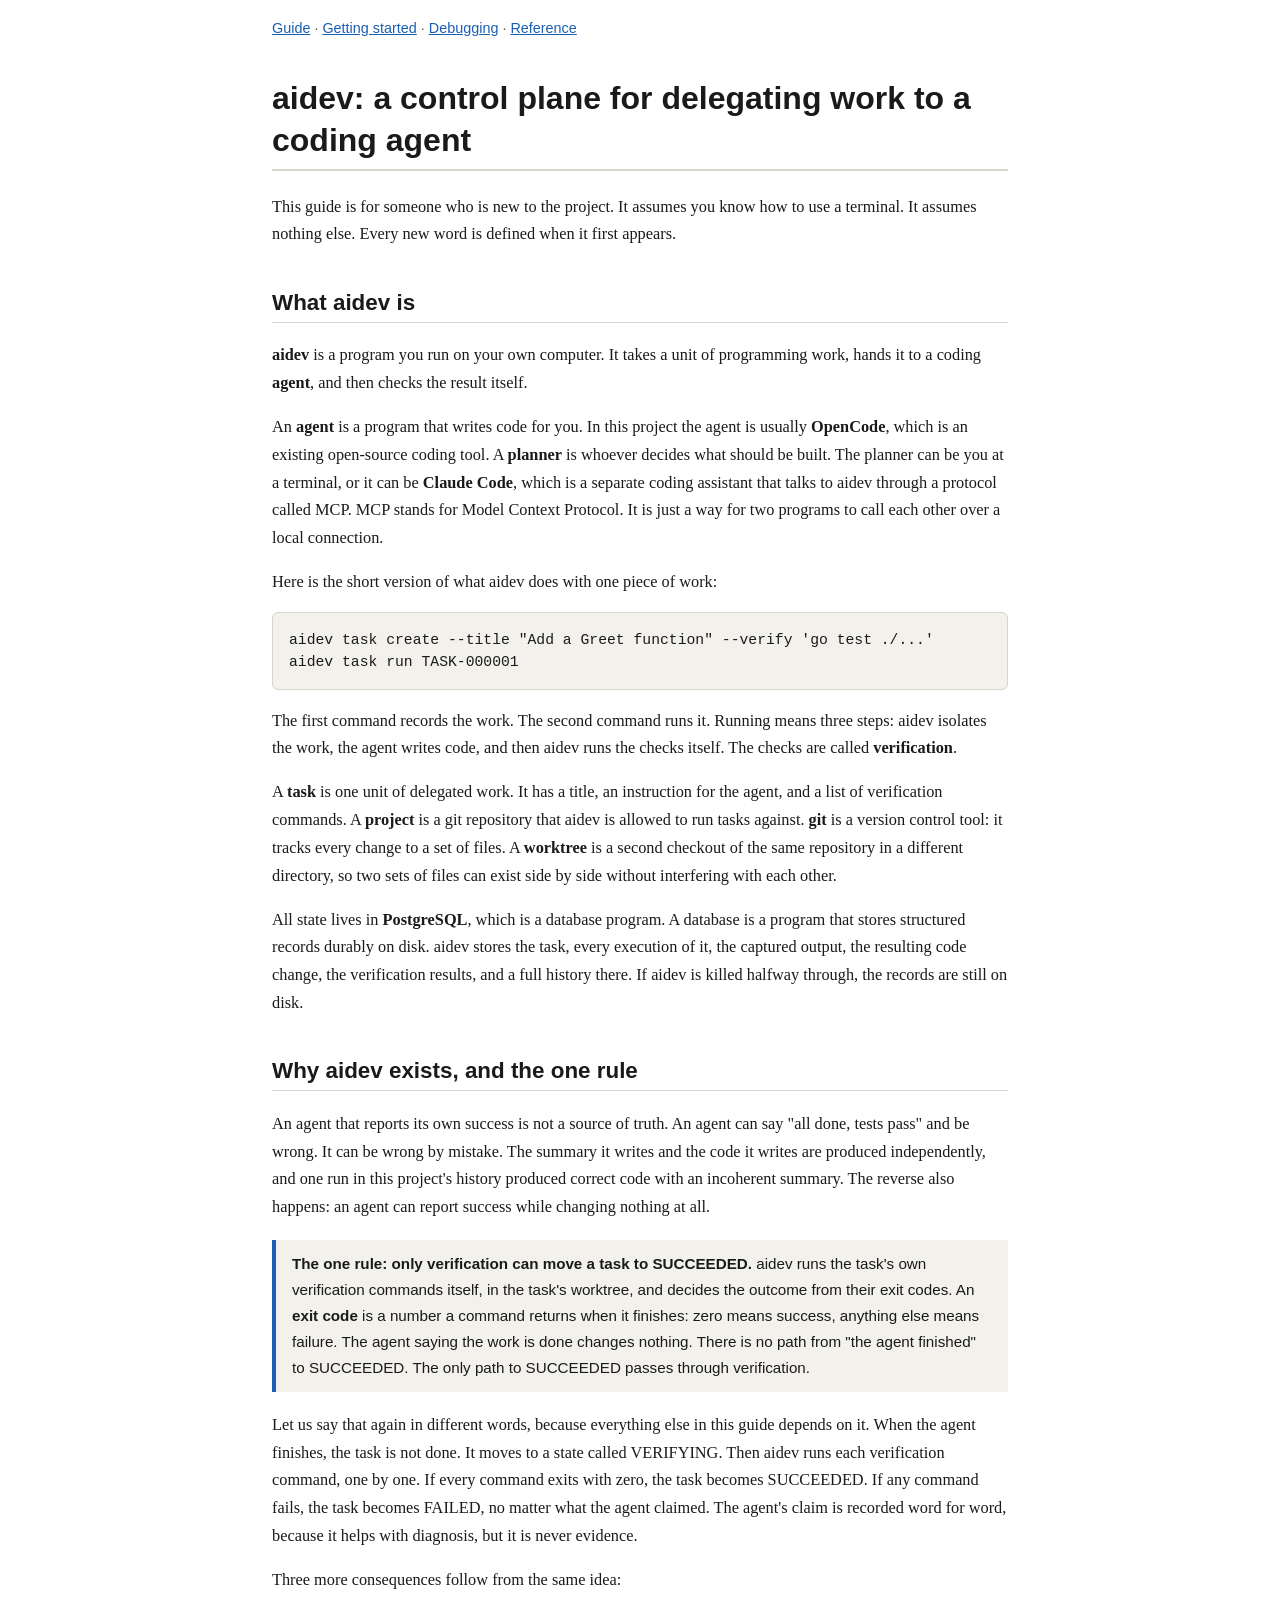
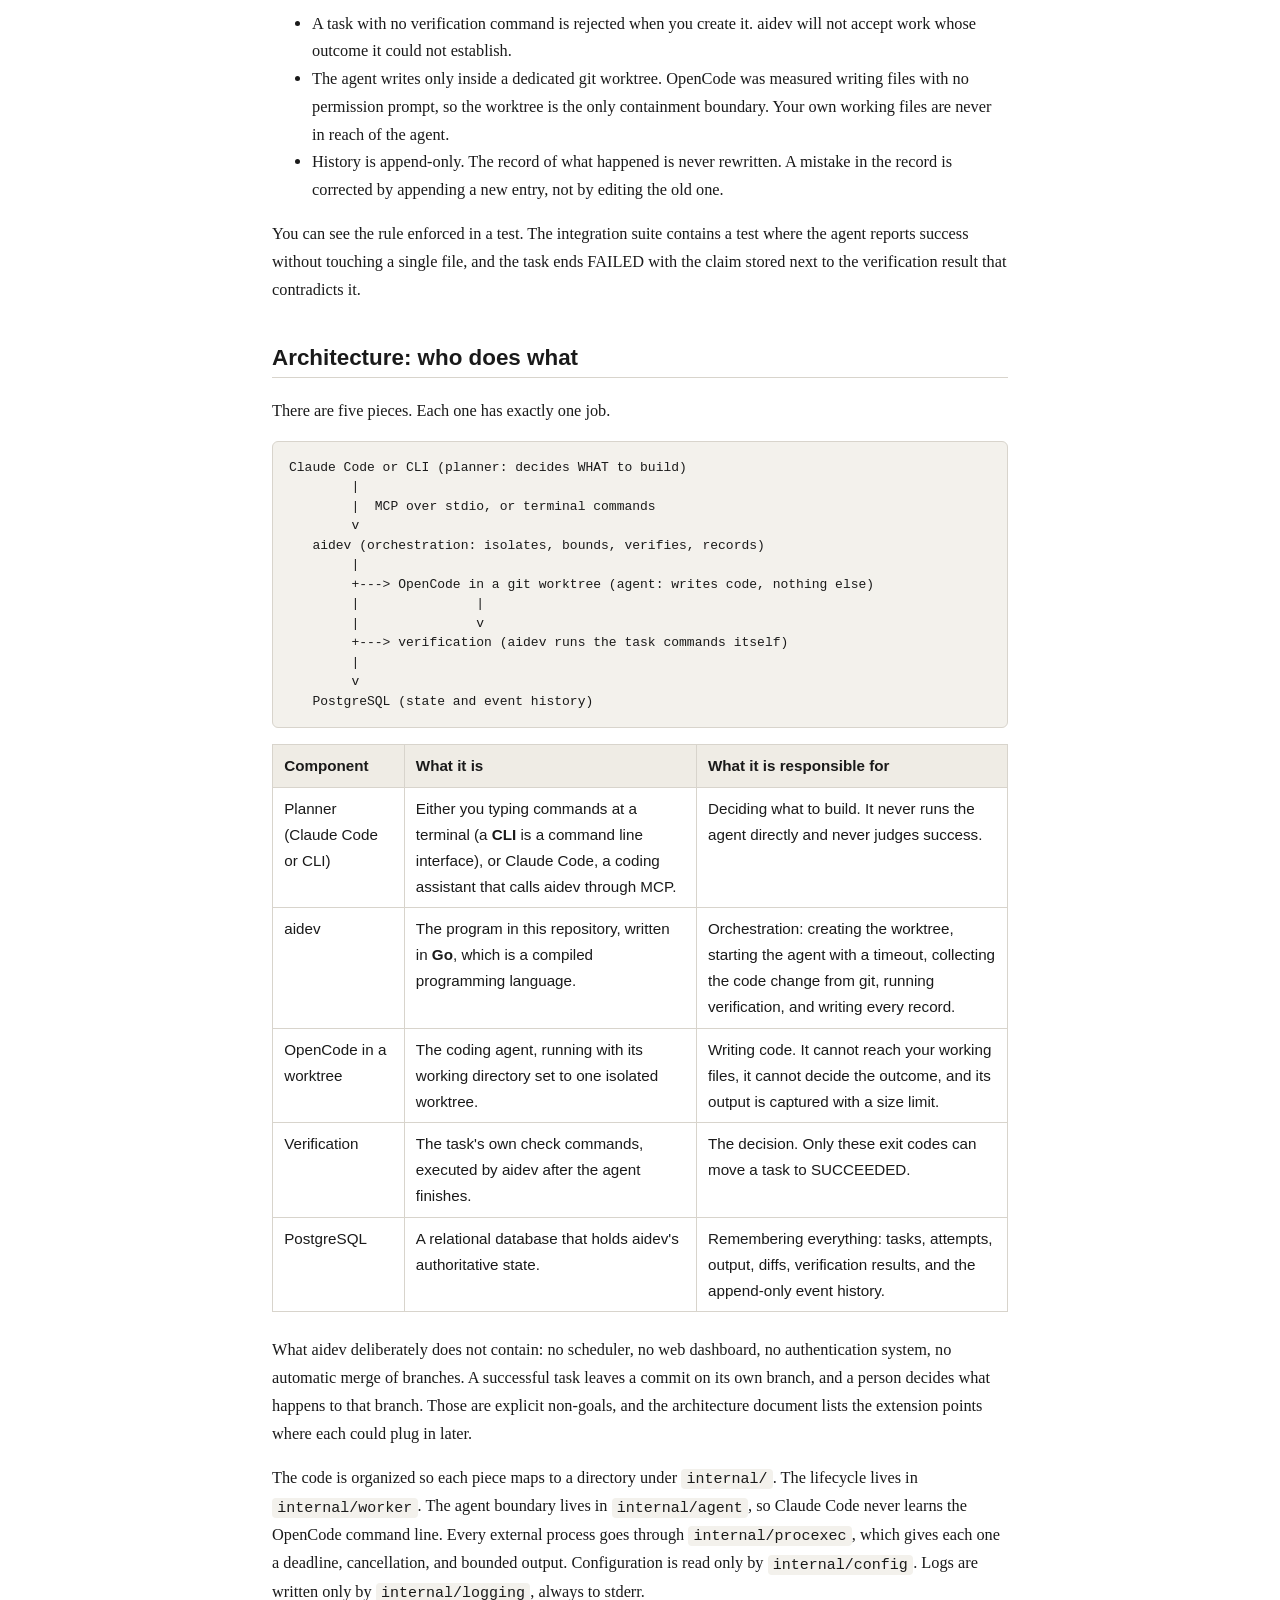
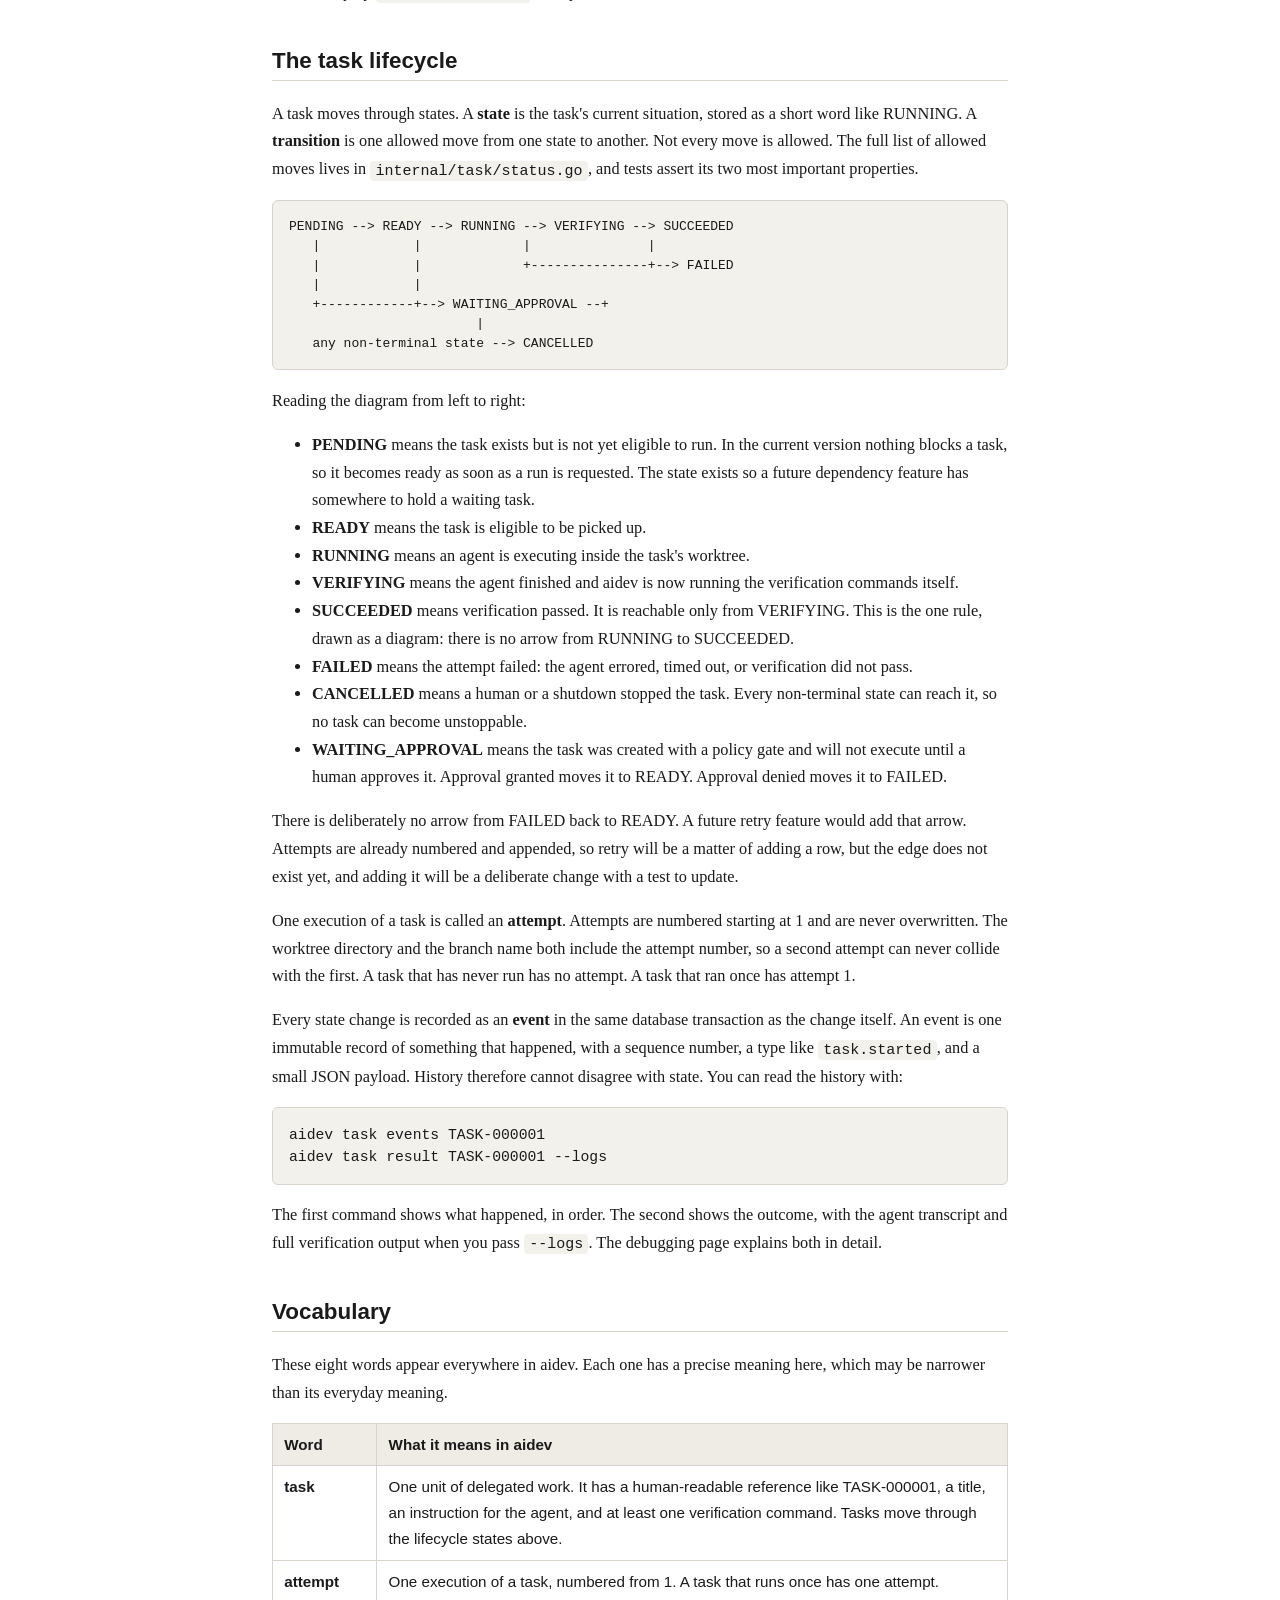
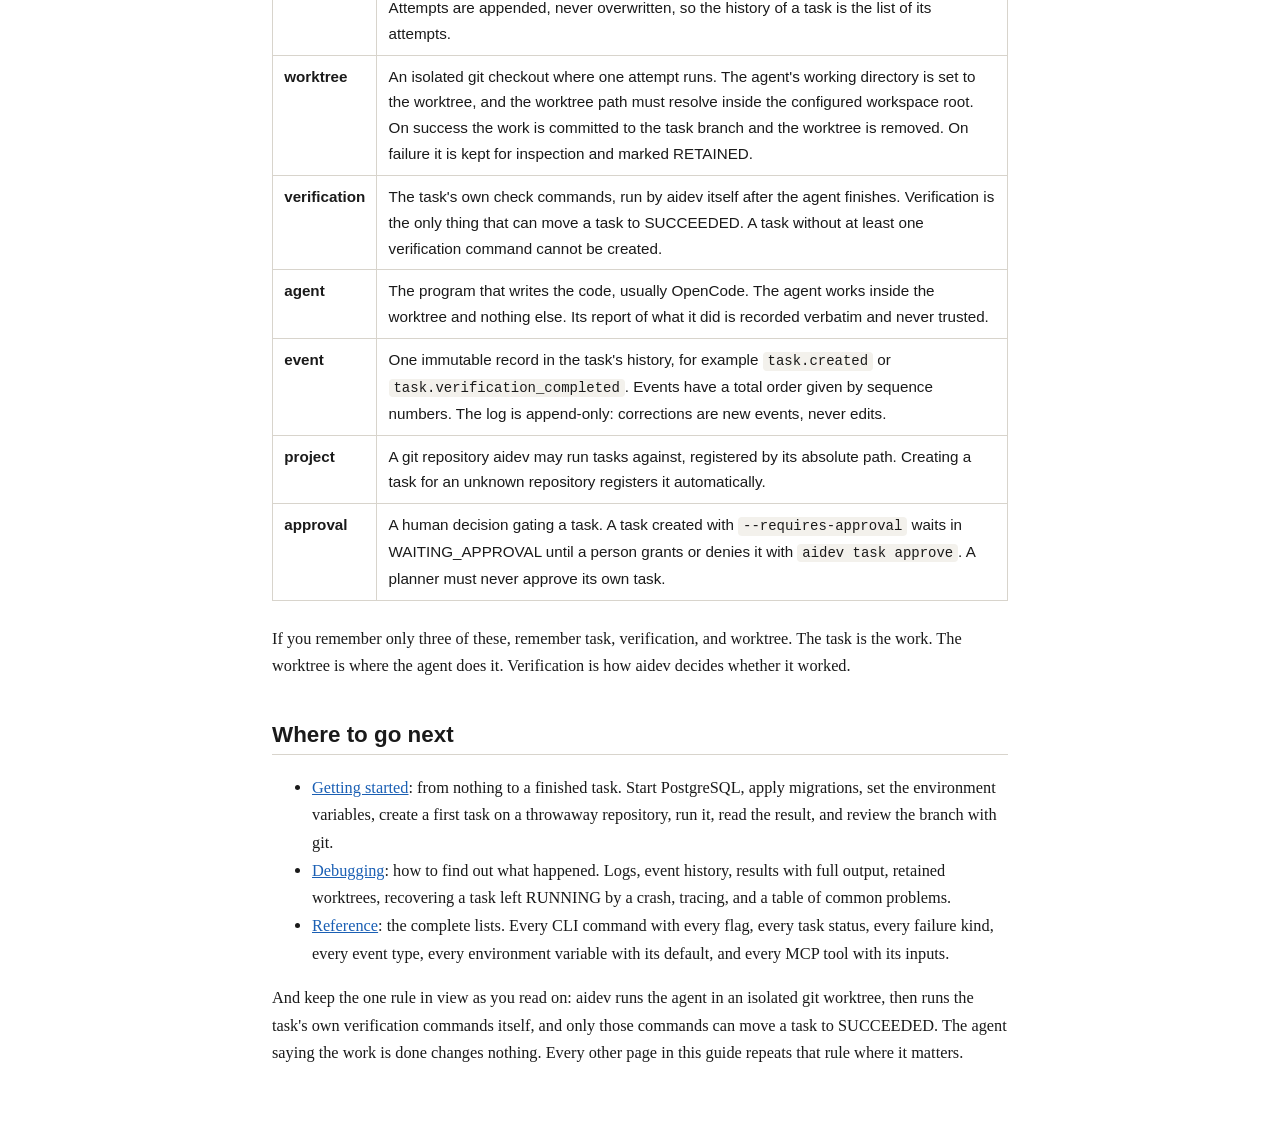
==== docs/guide/index.html @ d067f175 "TASK-000018 Write the HTML guide in docs/guide for someone new to the project" ====
<!DOCTYPE html>
<html lang="en">
<head>
<meta charset="utf-8">
<meta name="viewport" content="width=device-width, initial-scale=1">
<title>aidev guide: what it is and how it works</title>
<link rel="stylesheet" href="guide.css">
</head>
<body>
<nav class="breadcrumb"><a href="index.html">Guide</a> · <a href="getting-started.html">Getting started</a> · <a href="debugging.html">Debugging</a> · <a href="reference.html">Reference</a></nav>
<main>
<h1>aidev: a control plane for delegating work to a coding agent</h1>

<p>This guide is for someone who is new to the project. It assumes you know how to use a terminal. It assumes nothing else. Every new word is defined when it first appears.</p>

<section id="what-is-aidev">
<h2>What aidev is</h2>

<p><strong>aidev</strong> is a program you run on your own computer. It takes a unit of programming work, hands it to a coding <strong>agent</strong>, and then checks the result itself.</p>

<p>An <strong>agent</strong> is a program that writes code for you. In this project the agent is usually <strong>OpenCode</strong>, which is an existing open-source coding tool. A <strong>planner</strong> is whoever decides what should be built. The planner can be you at a terminal, or it can be <strong>Claude Code</strong>, which is a separate coding assistant that talks to aidev through a protocol called MCP. MCP stands for Model Context Protocol. It is just a way for two programs to call each other over a local connection.</p>

<p>Here is the short version of what aidev does with one piece of work:</p>

<pre><code>aidev task create --title "Add a Greet function" --verify 'go test ./...'
aidev task run TASK-000001</code></pre>

<p>The first command records the work. The second command runs it. Running means three steps: aidev isolates the work, the agent writes code, and then aidev runs the checks itself. The checks are called <strong>verification</strong>.</p>

<p>A <strong>task</strong> is one unit of delegated work. It has a title, an instruction for the agent, and a list of verification commands. A <strong>project</strong> is a git repository that aidev is allowed to run tasks against. <strong>git</strong> is a version control tool: it tracks every change to a set of files. A <strong>worktree</strong> is a second checkout of the same repository in a different directory, so two sets of files can exist side by side without interfering with each other.</p>

<p>All state lives in <strong>PostgreSQL</strong>, which is a database program. A database is a program that stores structured records durably on disk. aidev stores the task, every execution of it, the captured output, the resulting code change, the verification results, and a full history there. If aidev is killed halfway through, the records are still on disk.</p>
</section>

<section id="why">
<h2>Why aidev exists, and the one rule</h2>

<p>An agent that reports its own success is not a source of truth. An agent can say "all done, tests pass" and be wrong. It can be wrong by mistake. The summary it writes and the code it writes are produced independently, and one run in this project's history produced correct code with an incoherent summary. The reverse also happens: an agent can report success while changing nothing at all.</p>

<div class="notice"><strong>The one rule: only verification can move a task to SUCCEEDED.</strong> aidev runs the task's own verification commands itself, in the task's worktree, and decides the outcome from their exit codes. An <strong>exit code</strong> is a number a command returns when it finishes: zero means success, anything else means failure. The agent saying the work is done changes nothing. There is no path from "the agent finished" to SUCCEEDED. The only path to SUCCEEDED passes through verification.</div>

<p>Let us say that again in different words, because everything else in this guide depends on it. When the agent finishes, the task is not done. It moves to a state called VERIFYING. Then aidev runs each verification command, one by one. If every command exits with zero, the task becomes SUCCEEDED. If any command fails, the task becomes FAILED, no matter what the agent claimed. The agent's claim is recorded word for word, because it helps with diagnosis, but it is never evidence.</p>

<p>Three more consequences follow from the same idea:</p>

<ul>
<li>A task with no verification command is rejected when you create it. aidev will not accept work whose outcome it could not establish.</li>
<li>The agent writes only inside a dedicated git worktree. OpenCode was measured writing files with no permission prompt, so the worktree is the only containment boundary. Your own working files are never in reach of the agent.</li>
<li>History is append-only. The record of what happened is never rewritten. A mistake in the record is corrected by appending a new entry, not by editing the old one.</li>
</ul>

<p>You can see the rule enforced in a test. The integration suite contains a test where the agent reports success without touching a single file, and the task ends FAILED with the claim stored next to the verification result that contradicts it.</p>
</section>

<section id="architecture">
<h2>Architecture: who does what</h2>

<p>There are five pieces. Each one has exactly one job.</p>

<pre class="diagram">Claude Code or CLI (planner: decides WHAT to build)
        |
        |  MCP over stdio, or terminal commands
        v
   aidev (orchestration: isolates, bounds, verifies, records)
        |
        +---> OpenCode in a git worktree (agent: writes code, nothing else)
        |               |
        |               v
        +---> verification (aidev runs the task commands itself)
        |
        v
   PostgreSQL (state and event history)</pre>

<table>
<tr><th>Component</th><th>What it is</th><th>What it is responsible for</th></tr>
<tr><td>Planner (Claude Code or CLI)</td><td>Either you typing commands at a terminal (a <strong>CLI</strong> is a command line interface), or Claude Code, a coding assistant that calls aidev through MCP.</td><td>Deciding what to build. It never runs the agent directly and never judges success.</td></tr>
<tr><td>aidev</td><td>The program in this repository, written in <strong>Go</strong>, which is a compiled programming language.</td><td>Orchestration: creating the worktree, starting the agent with a timeout, collecting the code change from git, running verification, and writing every record.</td></tr>
<tr><td>OpenCode in a worktree</td><td>The coding agent, running with its working directory set to one isolated worktree.</td><td>Writing code. It cannot reach your working files, it cannot decide the outcome, and its output is captured with a size limit.</td></tr>
<tr><td>Verification</td><td>The task's own check commands, executed by aidev after the agent finishes.</td><td>The decision. Only these exit codes can move a task to SUCCEEDED.</td></tr>
<tr><td>PostgreSQL</td><td>A relational database that holds aidev's authoritative state.</td><td>Remembering everything: tasks, attempts, output, diffs, verification results, and the append-only event history.</td></tr>
</table>

<p>What aidev deliberately does not contain: no scheduler, no web dashboard, no authentication system, no automatic merge of branches. A successful task leaves a commit on its own branch, and a person decides what happens to that branch. Those are explicit non-goals, and the architecture document lists the extension points where each could plug in later.</p>

<p>The code is organized so each piece maps to a directory under <code>internal/</code>. The lifecycle lives in <code>internal/worker</code>. The agent boundary lives in <code>internal/agent</code>, so Claude Code never learns the OpenCode command line. Every external process goes through <code>internal/procexec</code>, which gives each one a deadline, cancellation, and bounded output. Configuration is read only by <code>internal/config</code>. Logs are written only by <code>internal/logging</code>, always to stderr.</p>
</section>

<section id="lifecycle">
<h2>The task lifecycle</h2>

<p>A task moves through states. A <strong>state</strong> is the task's current situation, stored as a short word like RUNNING. A <strong>transition</strong> is one allowed move from one state to another. Not every move is allowed. The full list of allowed moves lives in <code>internal/task/status.go</code>, and tests assert its two most important properties.</p>

<pre class="diagram">PENDING --&gt; READY --&gt; RUNNING --&gt; VERIFYING --&gt; SUCCEEDED
   |            |             |               |
   |            |             +---------------+--&gt; FAILED
   |            |
   +------------+--&gt; WAITING_APPROVAL --+
                        |
   any non-terminal state --&gt; CANCELLED</pre>

<p>Reading the diagram from left to right:</p>

<ul>
<li><strong>PENDING</strong> means the task exists but is not yet eligible to run. In the current version nothing blocks a task, so it becomes ready as soon as a run is requested. The state exists so a future dependency feature has somewhere to hold a waiting task.</li>
<li><strong>READY</strong> means the task is eligible to be picked up.</li>
<li><strong>RUNNING</strong> means an agent is executing inside the task's worktree.</li>
<li><strong>VERIFYING</strong> means the agent finished and aidev is now running the verification commands itself.</li>
<li><strong>SUCCEEDED</strong> means verification passed. It is reachable only from VERIFYING. This is the one rule, drawn as a diagram: there is no arrow from RUNNING to SUCCEEDED.</li>
<li><strong>FAILED</strong> means the attempt failed: the agent errored, timed out, or verification did not pass.</li>
<li><strong>CANCELLED</strong> means a human or a shutdown stopped the task. Every non-terminal state can reach it, so no task can become unstoppable.</li>
<li><strong>WAITING_APPROVAL</strong> means the task was created with a policy gate and will not execute until a human approves it. Approval granted moves it to READY. Approval denied moves it to FAILED.</li>
</ul>

<p>There is deliberately no arrow from FAILED back to READY. A future retry feature would add that arrow. Attempts are already numbered and appended, so retry will be a matter of adding a row, but the edge does not exist yet, and adding it will be a deliberate change with a test to update.</p>

<p>One execution of a task is called an <strong>attempt</strong>. Attempts are numbered starting at 1 and are never overwritten. The worktree directory and the branch name both include the attempt number, so a second attempt can never collide with the first. A task that has never run has no attempt. A task that ran once has attempt 1.</p>

<p>Every state change is recorded as an <strong>event</strong> in the same database transaction as the change itself. An event is one immutable record of something that happened, with a sequence number, a type like <code>task.started</code>, and a small JSON payload. History therefore cannot disagree with state. You can read the history with:</p>

<pre><code>aidev task events TASK-000001
aidev task result TASK-000001 --logs</code></pre>

<p>The first command shows what happened, in order. The second shows the outcome, with the agent transcript and full verification output when you pass <code>--logs</code>. The debugging page explains both in detail.</p>
</section>

<section id="vocabulary">
<h2>Vocabulary</h2>

<p>These eight words appear everywhere in aidev. Each one has a precise meaning here, which may be narrower than its everyday meaning.</p>

<table>
<tr><th>Word</th><th>What it means in aidev</th></tr>
<tr><td><strong>task</strong></td><td>One unit of delegated work. It has a human-readable reference like TASK-000001, a title, an instruction for the agent, and at least one verification command. Tasks move through the lifecycle states above.</td></tr>
<tr><td><strong>attempt</strong></td><td>One execution of a task, numbered from 1. A task that runs once has one attempt. Attempts are appended, never overwritten, so the history of a task is the list of its attempts.</td></tr>
<tr><td><strong>worktree</strong></td><td>An isolated git checkout where one attempt runs. The agent's working directory is set to the worktree, and the worktree path must resolve inside the configured workspace root. On success the work is committed to the task branch and the worktree is removed. On failure it is kept for inspection and marked RETAINED.</td></tr>
<tr><td><strong>verification</strong></td><td>The task's own check commands, run by aidev itself after the agent finishes. Verification is the only thing that can move a task to SUCCEEDED. A task without at least one verification command cannot be created.</td></tr>
<tr><td><strong>agent</strong></td><td>The program that writes the code, usually OpenCode. The agent works inside the worktree and nothing else. Its report of what it did is recorded verbatim and never trusted.</td></tr>
<tr><td><strong>event</strong></td><td>One immutable record in the task's history, for example <code>task.created</code> or <code>task.verification_completed</code>. Events have a total order given by sequence numbers. The log is append-only: corrections are new events, never edits.</td></tr>
<tr><td><strong>project</strong></td><td>A git repository aidev may run tasks against, registered by its absolute path. Creating a task for an unknown repository registers it automatically.</td></tr>
<tr><td><strong>approval</strong></td><td>A human decision gating a task. A task created with <code>--requires-approval</code> waits in WAITING_APPROVAL until a person grants or denies it with <code>aidev task approve</code>. A planner must never approve its own task.</td></tr>
</table>

<p>If you remember only three of these, remember task, verification, and worktree. The task is the work. The worktree is where the agent does it. Verification is how aidev decides whether it worked.</p>
</section>

<section id="where-next">
<h2>Where to go next</h2>

<ul>
<li><a href="getting-started.html">Getting started</a>: from nothing to a finished task. Start PostgreSQL, apply migrations, set the environment variables, create a first task on a throwaway repository, run it, read the result, and review the branch with git.</li>
<li><a href="debugging.html">Debugging</a>: how to find out what happened. Logs, event history, results with full output, retained worktrees, recovering a task left RUNNING by a crash, tracing, and a table of common problems.</li>
<li><a href="reference.html">Reference</a>: the complete lists. Every CLI command with every flag, every task status, every failure kind, every event type, every environment variable with its default, and every MCP tool with its inputs.</li>
</ul>

<p>And keep the one rule in view as you read on: aidev runs the agent in an isolated git worktree, then runs the task's own verification commands itself, and only those commands can move a task to SUCCEEDED. The agent saying the work is done changes nothing. Every other page in this guide repeats that rule where it matters.</p>
</section>
</main>
</body>
</html>
---- docs/guide/guide.css ----
/* aidev guide stylesheet. No external fonts, no network, no JavaScript. */

:root {
  --bg: #ffffff;
  --fg: #1a1a1a;
  --muted: #5a5a5a;
  --accent: #1a5fb4;
  --code-bg: #f3f1ec;
  --code-fg: #1a1a1a;
  --border: #d8d4cc;
  --table-head: #efece5;
}

@media (prefers-color-scheme: dark) {
  :root {
    --bg: #1b1b1e;
    --fg: #e8e6e1;
    --muted: #b3aca0;
    --accent: #7fb3e8;
    --code-bg: #26262b;
    --code-fg: #e8e6e1;
    --border: #4a4a52;
    --table-head: #2c2c32;
  }
}

* {
  box-sizing: border-box;
}

html {
  font-size: 100%;
}

body {
  margin: 0;
  padding: 0 1rem 4rem;
  background: var(--bg);
  color: var(--fg);
  font-family: Georgia, "Times New Roman", serif;
  line-height: 1.7;
}

main {
  max-width: 46rem;
  margin: 0 auto;
}

nav.breadcrumb {
  max-width: 46rem;
  margin: 0 auto;
  padding: 1rem 0;
  font-family: -apple-system, "Segoe UI", Helvetica, Arial, sans-serif;
  font-size: 0.9rem;
  color: var(--muted);
}

nav.breadcrumb a {
  color: var(--accent);
}

h1, h2, h3 {
  font-family: -apple-system, "Segoe UI", Helvetica, Arial, sans-serif;
  line-height: 1.3;
}

h1 {
  font-size: 2rem;
  border-bottom: 2px solid var(--border);
  padding-bottom: 0.5rem;
}

h2 {
  font-size: 1.4rem;
  margin-top: 2.5rem;
  border-bottom: 1px solid var(--border);
  padding-bottom: 0.3rem;
}

h3 {
  font-size: 1.1rem;
  margin-top: 1.8rem;
}

p, li {
  font-size: 1.02rem;
}

a {
  color: var(--accent);
}

code {
  font-family: "SFMono-Regular", Consolas, "Liberation Mono", Menlo, monospace;
  font-size: 0.92em;
  background: var(--code-bg);
  color: var(--code-fg);
  padding: 0.1em 0.35em;
  border-radius: 4px;
}

pre {
  background: var(--code-bg);
  color: var(--code-fg);
  border: 1px solid var(--border);
  border-radius: 6px;
  padding: 1rem;
  overflow-x: auto;
  line-height: 1.5;
}

pre code {
  background: none;
  padding: 0;
  border-radius: 0;
}

table {
  width: 100%;
  border-collapse: collapse;
  margin: 1rem 0 1.5rem;
  font-size: 0.95rem;
  font-family: -apple-system, "Segoe UI", Helvetica, Arial, sans-serif;
}

th, td {
  border: 1px solid var(--border);
  padding: 0.5rem 0.7rem;
  text-align: left;
  vertical-align: top;
}

th {
  background: var(--table-head);
}

.notice {
  border-left: 4px solid var(--accent);
  padding: 0.7rem 1rem;
  margin: 1.2rem 0;
  background: var(--code-bg);
  font-family: -apple-system, "Segoe UI", Helvetica, Arial, sans-serif;
  font-size: 0.95rem;
}

.diagram {
  white-space: pre;
  overflow-x: auto;
}
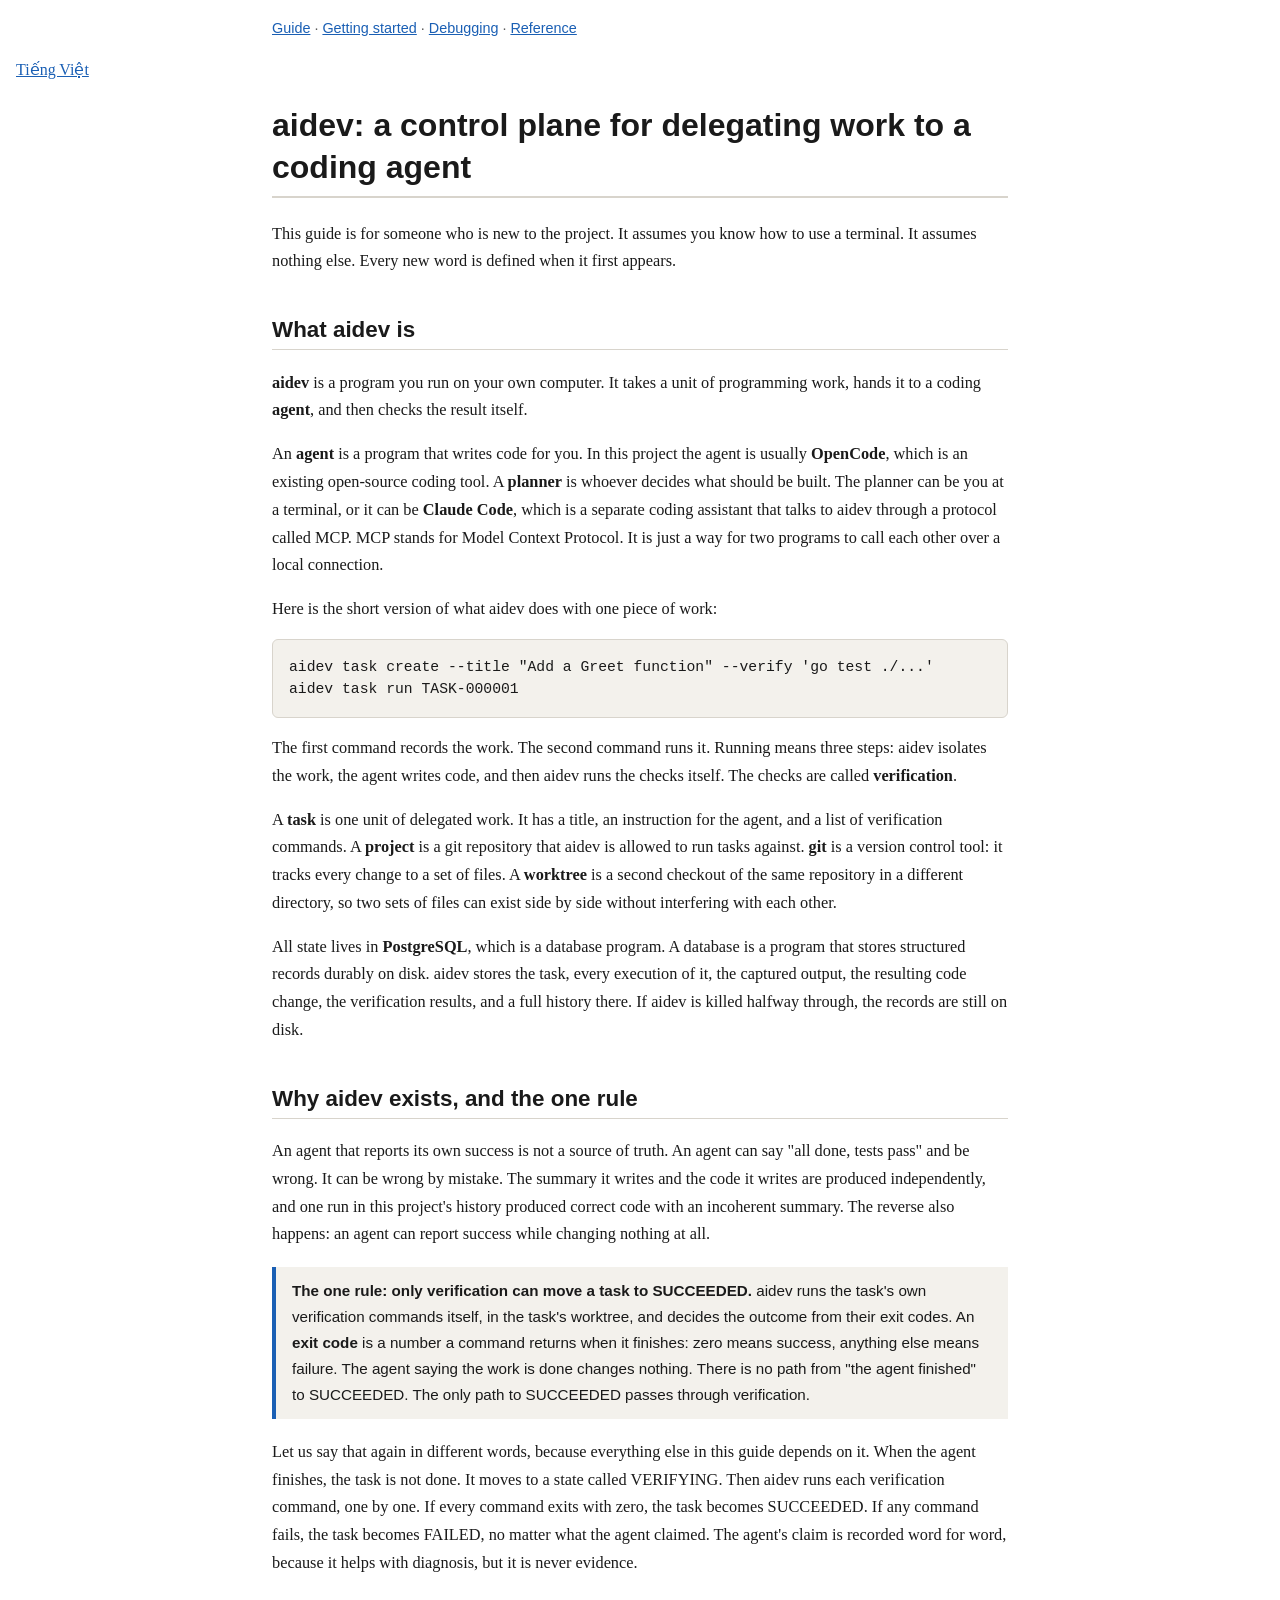
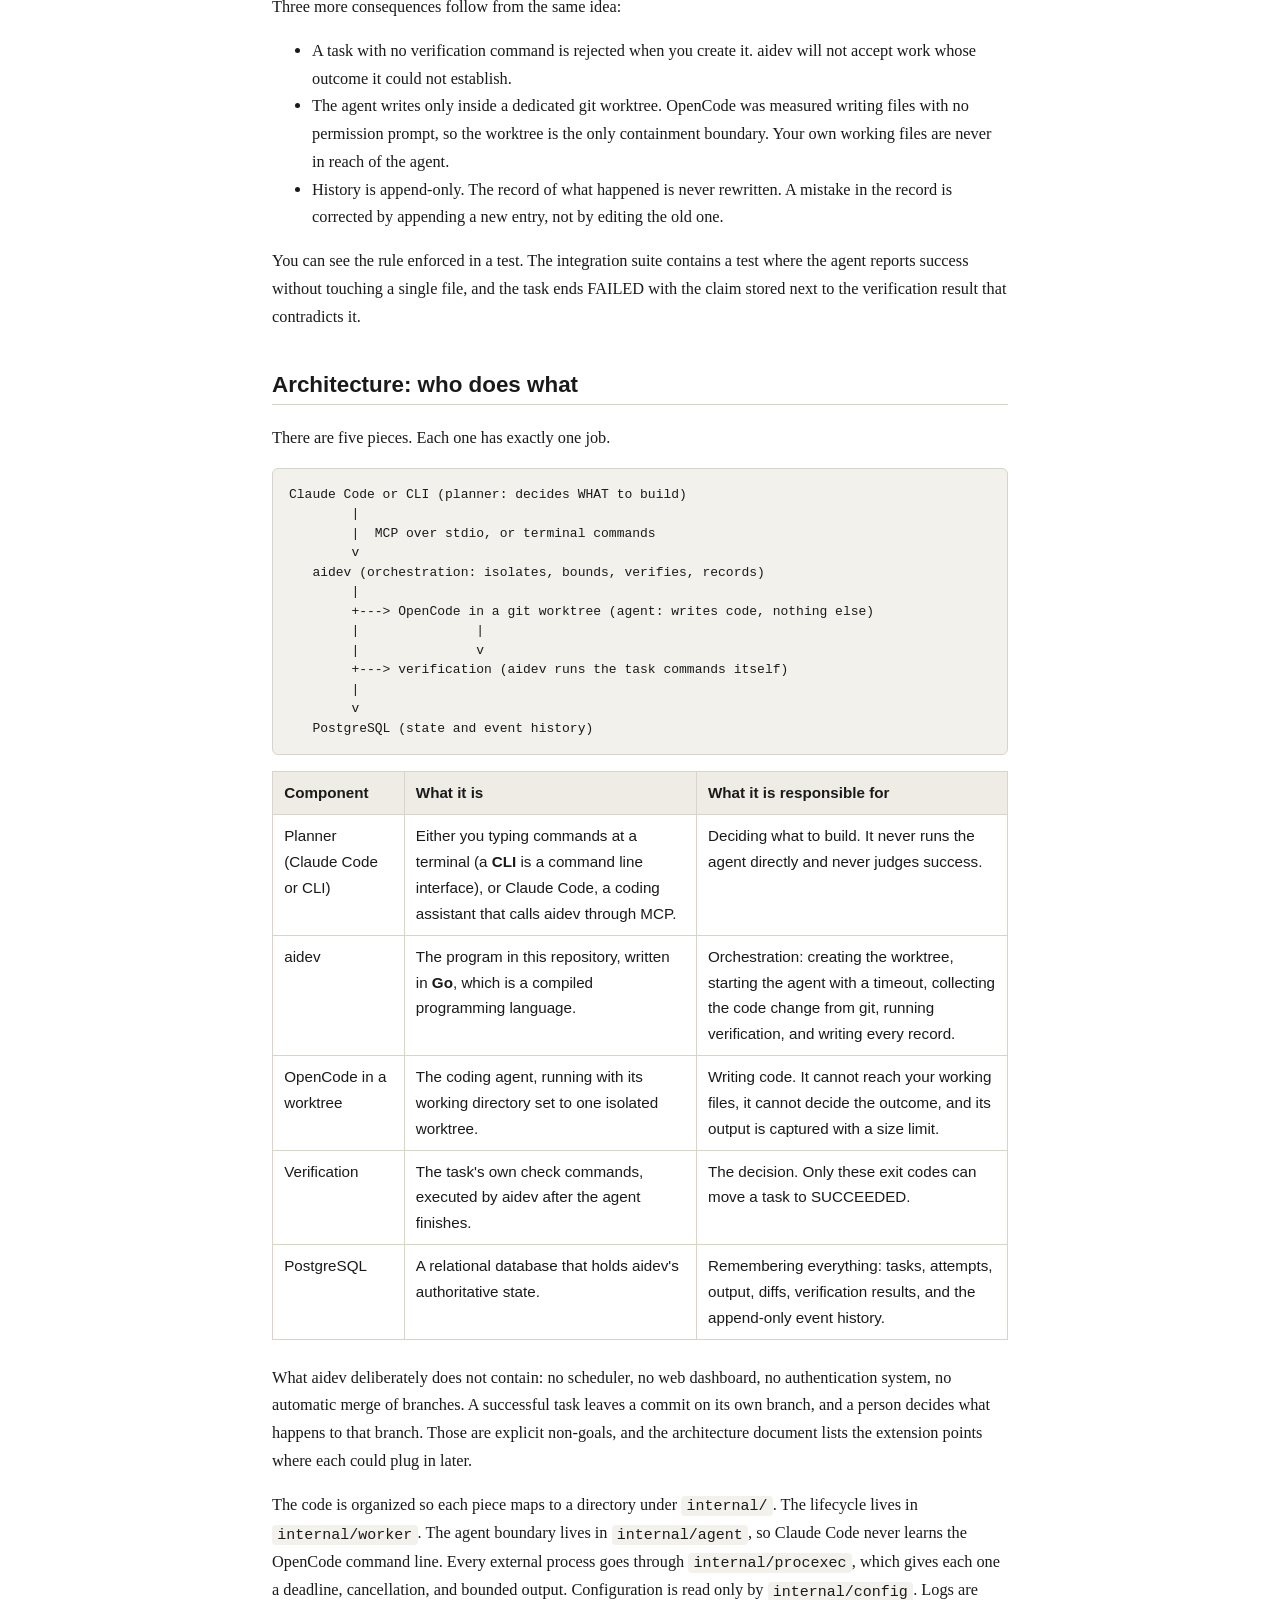
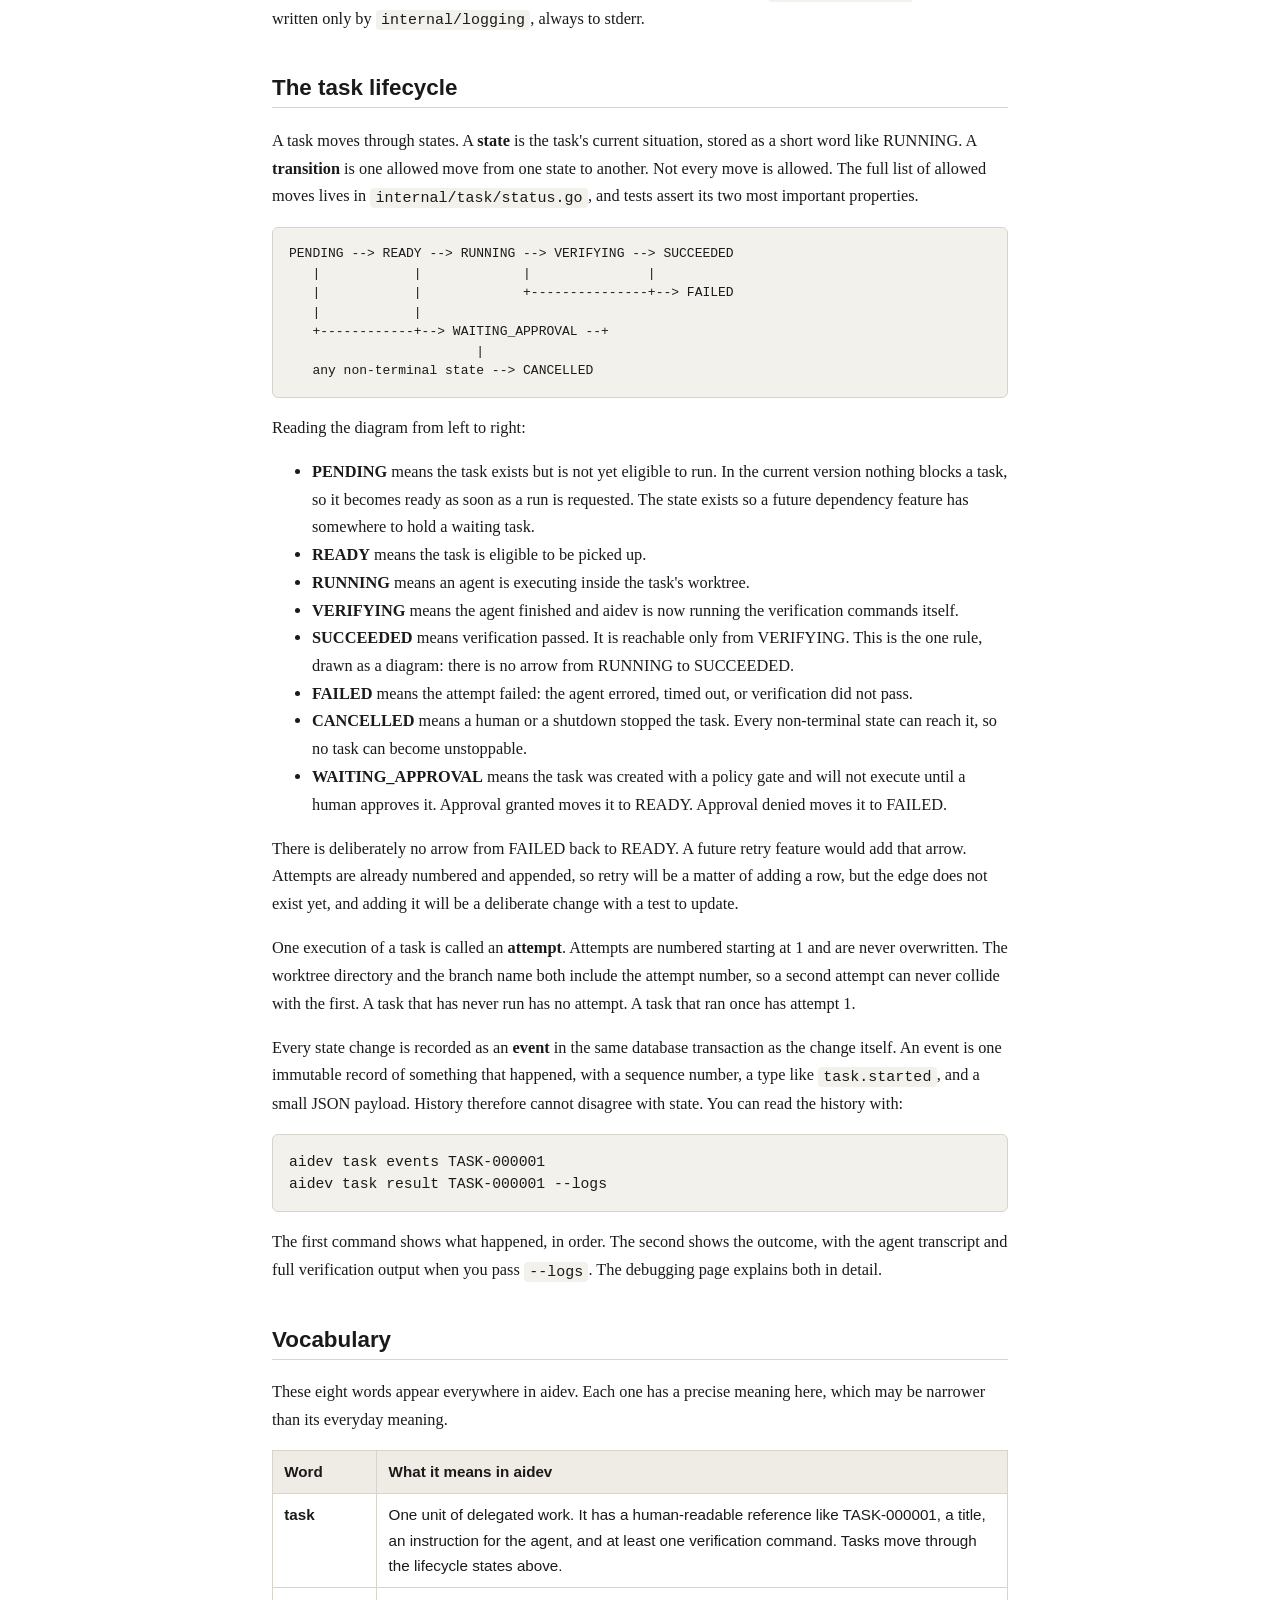
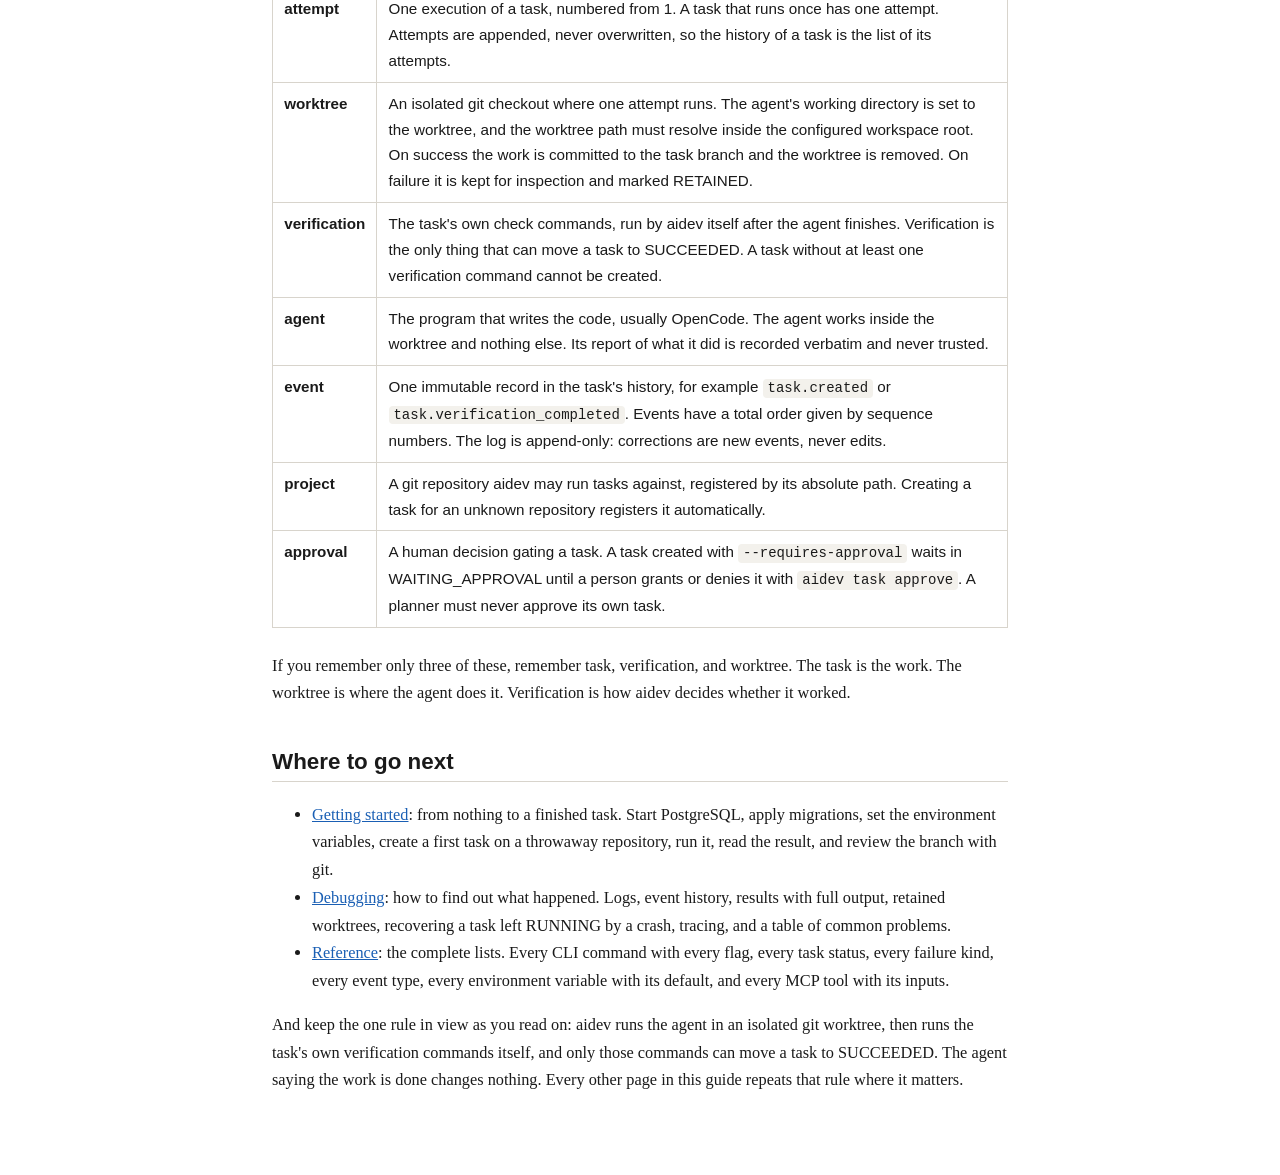
==== commit 9dc084ea: "TASK-000019 Write the Vietnamese version of the guide" ====
--- a/docs/guide/index.html
+++ b/docs/guide/index.html
@@ -8,6 +8,7 @@
 </head>
 <body>
 <nav class="breadcrumb"><a href="index.html">Guide</a> · <a href="getting-started.html">Getting started</a> · <a href="debugging.html">Debugging</a> · <a href="reference.html">Reference</a></nav>
+<nav class="lang-switch"><a href="vi/index.html">Tiếng Việt</a></nav>
 <main>
 <h1>aidev: a control plane for delegating work to a coding agent</h1>
 
